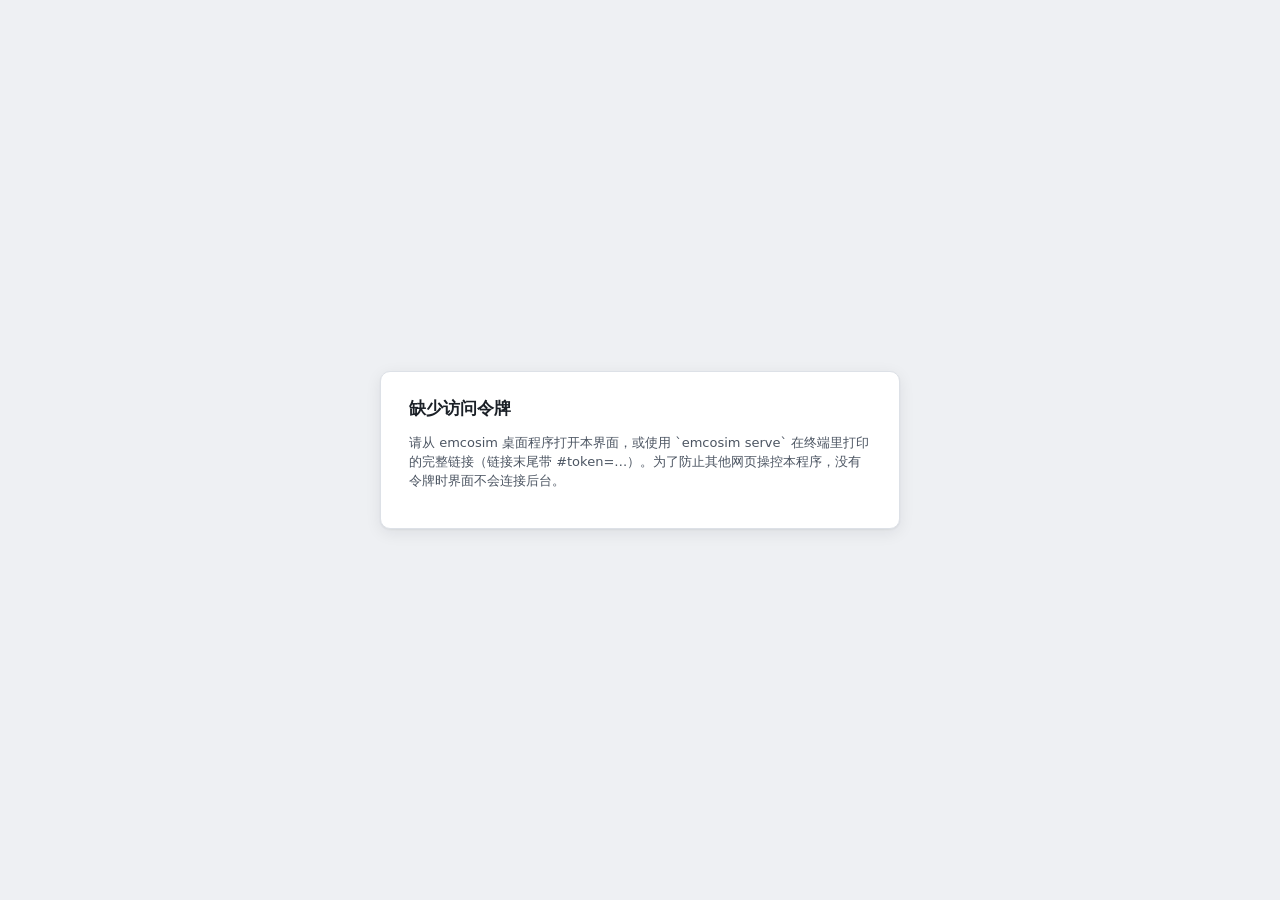
==== emcosim/app/static/index.html @ 45d33191 "emcosim 0.2: Windows desktop app, in-app chat, measurement fitting, print strength check, Bambu Stud" ====
<!doctype html>
<html lang="zh-CN">
<head>
<meta charset="utf-8">
<meta name="viewport" content="width=device-width, initial-scale=1">
<meta name="color-scheme" content="light dark">
<title>emcosim</title>
<link rel="stylesheet" href="./styles.css">
<script>
  // apply the saved theme before first paint
  try { const t = localStorage.getItem('emcosim.theme'); if (t === 'light' || t === 'dark') document.documentElement.dataset.theme = t; } catch (e) {}
</script>
<script type="importmap">{ "imports": { "three": "./vendor/three.module.min.js" } }</script>
</head>
<body>
<div id="app" class="app">
  <nav class="rail" id="rail" aria-label="主导航"></nav>
  <main class="main" id="main"></main>
  <div class="chat-wrap" id="chatWrap">
    <div class="splitter" id="chatSplitter" role="separator" aria-orientation="vertical" aria-label="调整对话面板宽度" tabindex="0"></div>
    <aside class="chat" id="chat" aria-label="AI 助手"></aside>
  </div>
  <footer class="statusbar" id="statusbar"></footer>
</div>
<div id="toasts" class="toasts" aria-live="polite"></div>
<div id="fatal" class="fatal" hidden></div>
<script type="module" src="./js/main.js"></script>
</body>
</html>
---- emcosim/app/static/styles.css ----
/* emcosim desktop UI — dense engineering-tool styling, light + dark */
:root {
  color-scheme: light;
  --bg: #eef0f3;
  --panel: #ffffff;
  --panel-2: #f7f8fa;
  --sunken: #f0f2f5;
  --hover: #eceff3;
  --line: #dde1e7;
  --line-strong: #c5cbd3;
  --text: #1b2027;
  --text-2: #4c5562;
  --text-3: #7c8591;
  --accent: #2a6fd6;
  --accent-hover: #215fbd;
  --accent-weak: #e5eefb;
  --accent-ink: #ffffff;
  --ok: #1a7f37;
  --ok-weak: #e2f3e7;
  --warn: #9a5b00;
  --warn-weak: #fcf0d9;
  --bad: #c42b2b;
  --bad-weak: #fbe6e6;
  --changed: #fff4cc;
  --changed-line: #e2b93b;
  --s1: #2a78d6; --s2: #eb6834; --s3: #1baf7a; --s4: #eda100;
  --s5: #e87ba4; --s6: #008300; --s7: #6250d6; --s8: #e34948;
  --chart-grid: #e9ecf0;
  --chart-axis: #c5cbd3;
  --view-bg: #e6eaef;
  --shadow: 0 1px 2px rgba(20, 28, 40, .06), 0 4px 16px rgba(20, 28, 40, .08);
  --shadow-pop: 0 8px 28px rgba(20, 28, 40, .18);
  --radius: 6px;
  --font: "Segoe UI Variable Text", "Segoe UI", "Microsoft YaHei UI", "Microsoft YaHei", "PingFang SC", "Hiragino Sans GB", "Noto Sans CJK SC", system-ui, -apple-system, sans-serif;
  --mono: "Cascadia Mono", "Cascadia Code", Consolas, "JetBrains Mono", "SF Mono", ui-monospace, Menlo, "Microsoft YaHei UI", monospace;
  --chat-w: 380px;
}
@media (prefers-color-scheme: dark) {
  :root:not([data-theme="light"]) {
    color-scheme: dark;
    --bg: #131619; --panel: #1b1f24; --panel-2: #20252b; --sunken: #16191d; --hover: #262c33;
    --line: #2c333b; --line-strong: #3a434d;
    --text: #e3e7ec; --text-2: #a9b2bd; --text-3: #7a848f;
    --accent: #4b8cf0; --accent-hover: #69a0f4; --accent-weak: #1b2a40; --accent-ink: #0d1420;
    --ok: #4cc472; --ok-weak: #15301f; --warn: #e3a440; --warn-weak: #33280f; --bad: #f07070; --bad-weak: #3a1b1d;
    --changed: #3a3214; --changed-line: #b8902a;
    --s1: #3987e5; --s2: #d95926; --s3: #199e70; --s4: #c98500;
    --s5: #d55181; --s6: #2f9a2f; --s7: #9085e9; --s8: #e66767;
    --chart-grid: #252b32; --chart-axis: #3a434d; --view-bg: #181c21;
    --shadow: 0 1px 2px rgba(0,0,0,.3), 0 4px 16px rgba(0,0,0,.3);
    --shadow-pop: 0 8px 28px rgba(0,0,0,.5);
  }
}
:root[data-theme="dark"] {
  color-scheme: dark;
  --bg: #131619; --panel: #1b1f24; --panel-2: #20252b; --sunken: #16191d; --hover: #262c33;
  --line: #2c333b; --line-strong: #3a434d;
  --text: #e3e7ec; --text-2: #a9b2bd; --text-3: #7a848f;
  --accent: #4b8cf0; --accent-hover: #69a0f4; --accent-weak: #1b2a40; --accent-ink: #0d1420;
  --ok: #4cc472; --ok-weak: #15301f; --warn: #e3a440; --warn-weak: #33280f; --bad: #f07070; --bad-weak: #3a1b1d;
  --changed: #3a3214; --changed-line: #b8902a;
  --s1: #3987e5; --s2: #d95926; --s3: #199e70; --s4: #c98500;
  --s5: #d55181; --s6: #2f9a2f; --s7: #9085e9; --s8: #e66767;
  --chart-grid: #252b32; --chart-axis: #3a434d; --view-bg: #181c21;
  --shadow: 0 1px 2px rgba(0,0,0,.3), 0 4px 16px rgba(0,0,0,.3);
  --shadow-pop: 0 8px 28px rgba(0,0,0,.5);
}

* { box-sizing: border-box; }
html, body { height: 100%; margin: 0; }
body {
  background: var(--bg); color: var(--text); font: 13px/1.45 var(--font);
  overflow: hidden; -webkit-font-smoothing: antialiased; font-variant-numeric: tabular-nums;
}
button, input, select, textarea { font: inherit; color: inherit; }
a { color: var(--accent); }
:focus-visible { outline: 2px solid var(--accent); outline-offset: 1px; border-radius: 3px; }
::selection { background: color-mix(in srgb, var(--accent) 30%, transparent); }
.mono, code, kbd, pre { font-family: var(--mono); font-size: 12px; }
.muted { color: var(--text-2); }
.dim { color: var(--text-3); }
.ok-t { color: var(--ok); } .bad-t { color: var(--bad); } .warn-t { color: var(--warn); }
[hidden] { display: none !important; }
svg.i { width: 16px; height: 16px; flex: none; fill: none; stroke: currentColor; stroke-width: 1.6; stroke-linecap: round; stroke-linejoin: round; vertical-align: -3px; }
svg.i.sm { width: 14px; height: 14px; }
::-webkit-scrollbar { width: 10px; height: 10px; }
::-webkit-scrollbar-thumb { background: var(--line-strong); border-radius: 6px; border: 2px solid transparent; background-clip: padding-box; }
::-webkit-scrollbar-track { background: transparent; }

/* ------------------------------------------------------------------ layout */
.app {
  display: grid; height: 100vh;
  grid-template-columns: 52px minmax(0, 1fr) auto;
  grid-template-rows: minmax(0, 1fr) 24px;
}
.rail {
  grid-row: 1; background: var(--panel); border-right: 1px solid var(--line);
  display: flex; flex-direction: column; align-items: center; padding: 8px 0; gap: 2px;
}
.rail .logo { width: 30px; height: 30px; margin: 2px 0 10px; color: var(--accent); display: grid; place-items: center; }
.rail .logo svg.i { width: 24px; height: 24px; stroke-width: 2; }
.rail button.open { color: var(--accent); }
.rail button {
  width: 40px; height: 40px; border: 0; background: none; border-radius: 8px; color: var(--text-2);
  display: grid; place-items: center; cursor: pointer; position: relative;
}
.rail button svg.i { width: 20px; height: 20px; stroke-width: 1.5; }
.rail button:hover { background: var(--hover); color: var(--text); }
.rail button.active { background: var(--accent-weak); color: var(--accent); }
.rail button.active::before { content: ""; position: absolute; left: -6px; top: 10px; bottom: 10px; width: 3px; border-radius: 2px; background: var(--accent); }
.rail .spacer { flex: 1; }
.rail button .dot { position: absolute; top: 7px; right: 7px; width: 7px; height: 7px; border-radius: 50%; background: var(--accent); border: 1.5px solid var(--panel); }
.rail button .tip { display: none; }
.rail-tip {
  position: fixed; z-index: 50; background: var(--text); color: var(--panel); padding: 3px 8px; border-radius: 4px;
  font-size: 12px; pointer-events: none; white-space: nowrap;
}
.main { grid-row: 1; min-width: 0; min-height: 0; position: relative; container-type: inline-size; container-name: main; }
.chat-wrap { grid-row: 1; display: flex; min-height: 0; }
.chat-wrap.collapsed { display: none; }
.splitter { width: 5px; cursor: col-resize; background: var(--line); position: relative; flex: none; border-left: 2px solid var(--bg); border-right: 2px solid var(--bg); }
.splitter:hover, .splitter.drag { background: var(--accent); }
.chat { width: var(--chat-w); min-width: 280px; max-width: 70vw; background: var(--panel); display: flex; flex-direction: column; min-height: 0; }
.statusbar {
  grid-column: 1 / -1; grid-row: 2; display: flex; align-items: center; gap: 16px; padding: 0 10px;
  background: var(--panel); border-top: 1px solid var(--line); color: var(--text-2); font-size: 12px; overflow: hidden; white-space: nowrap;
}
.statusbar .seg { display: inline-flex; align-items: center; gap: 6px; min-width: 0; }
.statusbar .seg.grow { flex: 1; overflow: hidden; }
.statusbar .seg .path { overflow: hidden; text-overflow: ellipsis; }
.statusbar button { border: 0; background: none; padding: 0 4px; height: 22px; cursor: pointer; color: inherit; display: inline-flex; align-items: center; gap: 5px; border-radius: 4px; }
.statusbar button:hover { background: var(--hover); color: var(--text); }
.led { width: 8px; height: 8px; border-radius: 50%; background: var(--text-3); flex: none; display: inline-block; }
.led.ok { background: var(--ok); } .led.warn { background: var(--warn); } .led.bad { background: var(--bad); } .led.busy { background: var(--accent); animation: pulse 1.2s infinite; }
@keyframes pulse { 50% { opacity: .35; } }
.mini-progress { width: 80px; height: 4px; background: var(--line); border-radius: 2px; overflow: hidden; }
.mini-progress > i { display: block; height: 100%; background: var(--accent); }

@media (max-width: 900px) {
  .chat-wrap { position: fixed; right: 0; top: 0; bottom: 24px; z-index: 40; box-shadow: var(--shadow-pop); }
  .chat { width: min(380px, 92vw); }
  .splitter { display: none; }
}

/* ------------------------------------------------------------------ screens */
.screen { display: flex; flex-direction: column; height: 100%; min-height: 0; }
.screen-head {
  height: 46px; flex: none; display: flex; align-items: center; gap: 10px; padding: 0 16px;
  background: var(--panel); border-bottom: 1px solid var(--line);
}
.screen-head h1 { font-size: 15px; font-weight: 600; margin: 0; white-space: nowrap; }
.screen-head .sub { color: var(--text-3); font-size: 12px; overflow: hidden; text-overflow: ellipsis; white-space: nowrap; min-width: 0; }
.screen-head .grow { flex: 1; }
.screen-body { flex: 1; min-height: 0; overflow: auto; }
.pad { padding: 16px; }
.empty { color: var(--text-3); padding: 28px 16px; text-align: center; }
.empty.left { text-align: left; }
.hint { color: var(--text-3); font-size: 12px; }

/* ------------------------------------------------------------------ controls */
.btn {
  height: 28px; padding: 0 11px; border: 1px solid var(--line-strong); background: var(--panel); border-radius: var(--radius);
  display: inline-flex; align-items: center; justify-content: center; gap: 6px; cursor: pointer; white-space: nowrap; color: var(--text);
}
.btn:hover { background: var(--hover); }
a.btn { text-decoration: none; }
.btn:disabled { opacity: .5; cursor: default; }
.btn.primary { background: var(--accent); border-color: var(--accent); color: var(--accent-ink); font-weight: 500; }
.btn.primary:hover:not(:disabled) { background: var(--accent-hover); border-color: var(--accent-hover); }
.btn.danger { color: var(--bad); }
.btn.danger:hover { background: var(--bad-weak); border-color: var(--bad); }
.btn.ghost { border-color: transparent; background: none; color: var(--text-2); }
.btn.ghost:hover { background: var(--hover); color: var(--text); }
.btn.icon { width: 28px; padding: 0; }
.btn.sm { height: 24px; padding: 0 8px; font-size: 12px; }
.btn.icon.sm { width: 24px; padding: 0; }
.btn.on { background: var(--accent-weak); border-color: var(--accent); color: var(--accent); }
.input, select.input, textarea.input {
  height: 28px; border: 1px solid var(--line-strong); background: var(--panel); border-radius: var(--radius); padding: 0 8px; min-width: 0;
}
textarea.input { height: auto; padding: 6px 8px; resize: vertical; }
.input:focus { outline: none; border-color: var(--accent); box-shadow: 0 0 0 2px color-mix(in srgb, var(--accent) 25%, transparent); }
.input.mono { font-family: var(--mono); font-size: 12px; }
.input.sm { height: 24px; font-size: 12px; }
select.input { padding-right: 4px; }
.search { position: relative; display: inline-flex; align-items: center; }
.search svg { position: absolute; left: 8px; color: var(--text-3); pointer-events: none; }
.search .input { padding-left: 28px; }
label.field { display: flex; flex-direction: column; gap: 4px; font-size: 12px; color: var(--text-2); }
label.check { display: inline-flex; align-items: center; gap: 6px; cursor: pointer; }
.row { display: flex; align-items: center; gap: 8px; }
.row.wrap { flex-wrap: wrap; }
.col { display: flex; flex-direction: column; gap: 8px; }
.grow { flex: 1; min-width: 0; }
.seg-ctl { display: inline-flex; border: 1px solid var(--line-strong); border-radius: var(--radius); overflow: hidden; }
.seg-ctl button { border: 0; background: var(--panel); padding: 0 10px; height: 26px; cursor: pointer; color: var(--text-2); border-right: 1px solid var(--line); }
.seg-ctl button:last-child { border-right: 0; }
.seg-ctl button.on { background: var(--accent-weak); color: var(--accent); font-weight: 500; }

.chip {
  display: inline-flex; align-items: center; gap: 4px; height: 20px; padding: 0 7px; border-radius: 10px; font-size: 11.5px; white-space: nowrap;
  background: var(--sunken); color: var(--text-2); border: 1px solid var(--line); max-width: 100%; overflow: hidden; text-overflow: ellipsis;
}
.chip.ok { background: var(--ok-weak); color: var(--ok); border-color: transparent; }
.chip.bad { background: var(--bad-weak); color: var(--bad); border-color: transparent; }
.chip.warn { background: var(--warn-weak); color: var(--warn); border-color: transparent; }
.chip.accent { background: var(--accent-weak); color: var(--accent); border-color: transparent; }
.chip.mono { font-family: var(--mono); font-size: 11px; border-radius: 4px; }
.chip svg.i { width: 12px; height: 12px; stroke-width: 2.2; }

.card { background: var(--panel); border: 1px solid var(--line); border-radius: 8px; min-width: 0; display: flex; flex-direction: column; }
.card > header { display: flex; align-items: center; gap: 8px; padding: 9px 12px; border-bottom: 1px solid var(--line); min-height: 40px; }
.card > header h2 { font-size: 13px; font-weight: 600; margin: 0; display: flex; align-items: center; gap: 7px; }
.card > header h2 svg { color: var(--text-3); }
.card > header .meta { color: var(--text-3); font-size: 12px; margin-left: auto; white-space: nowrap; }
.card > .body { padding: 10px 12px; min-width: 0; }
.card > .body.flush { padding: 0; }
.section-title { font-size: 11.5px; font-weight: 600; color: var(--text-3); letter-spacing: .02em; margin: 12px 0 6px; text-transform: uppercase; }
.section-title:first-child { margin-top: 0; }

.kv { display: grid; grid-template-columns: max-content 1fr; gap: 3px 14px; font-size: 12.5px; }
.kv > .k { color: var(--text-2); }
.kv > .v { font-family: var(--mono); font-size: 12px; overflow-wrap: anywhere; }

table.tbl { width: 100%; border-collapse: collapse; font-size: 12.5px; }
table.tbl th { text-align: left; font-weight: 500; color: var(--text-3); font-size: 11.5px; padding: 5px 8px; border-bottom: 1px solid var(--line); background: var(--panel-2); position: sticky; top: 0; z-index: 1; white-space: nowrap; }
table.tbl td { padding: 4px 8px; border-bottom: 1px solid var(--line); vertical-align: middle; }
table.tbl tr:last-child td { border-bottom: 0; }
table.tbl td.num, table.tbl th.num { text-align: right; font-family: var(--mono); font-size: 12px; }
table.tbl td.mono { font-family: var(--mono); font-size: 12px; }
table.tbl tbody tr.click { cursor: pointer; }
table.tbl tbody tr.click:hover td { background: var(--hover); }
table.tbl tbody tr.sel td { background: var(--accent-weak); }

.note { display: flex; gap: 6px; align-items: flex-start; font-size: 12px; color: var(--warn); background: var(--warn-weak); border-radius: 5px; padding: 4px 8px; }
.note svg { margin-top: 2px; }
.note.info { color: var(--text-2); background: var(--sunken); }
.banner { display: flex; align-items: center; gap: 10px; padding: 8px 12px; border-radius: 6px; background: var(--warn-weak); color: var(--warn); font-size: 12.5px; }
.banner.bad { background: var(--bad-weak); color: var(--bad); }
.banner.info { background: var(--accent-weak); color: var(--accent); }
.banner .grow { color: var(--text); }

.progress { height: 6px; background: var(--sunken); border-radius: 3px; overflow: hidden; border: 1px solid var(--line); }
.progress > i { display: block; height: 100%; background: var(--accent); transition: width .2s; }
.progress.done > i { background: var(--ok); } .progress.failed > i { background: var(--bad); }

.tabs { display: flex; gap: 2px; border-bottom: 1px solid var(--line); padding: 0 8px; flex: none; background: var(--panel); }
.tabs button { border: 0; background: none; padding: 8px 10px 7px; cursor: pointer; color: var(--text-2); border-bottom: 2px solid transparent; margin-bottom: -1px; display: inline-flex; gap: 6px; align-items: center; }
.tabs button:hover { color: var(--text); }
.tabs button.on { color: var(--text); border-bottom-color: var(--accent); font-weight: 500; }
.tabs .count { font-size: 11px; color: var(--text-3); }

/* list panes */
.pane { background: var(--panel); border-right: 1px solid var(--line); display: flex; flex-direction: column; min-height: 0; min-width: 0; }
.pane-head { display: flex; align-items: center; gap: 6px; padding: 8px 10px; border-bottom: 1px solid var(--line); flex: none; }
.pane-head .title { font-weight: 600; font-size: 12.5px; }
.pane-body { flex: 1; min-height: 0; overflow: auto; }
.list-item { display: block; width: 100%; text-align: left; border: 0; background: none; padding: 7px 10px; border-bottom: 1px solid var(--line); cursor: pointer; color: var(--text); }
.list-item:hover { background: var(--hover); }
.list-item.sel { background: var(--accent-weak); box-shadow: inset 3px 0 0 var(--accent); }
.list-item .l1 { display: flex; align-items: center; gap: 6px; min-width: 0; }
.list-item .l1 .name { font-weight: 500; overflow: hidden; text-overflow: ellipsis; white-space: nowrap; flex: 1; }
.list-item .l2 { color: var(--text-3); font-size: 11.5px; margin-top: 2px; overflow: hidden; text-overflow: ellipsis; white-space: nowrap; }

/* dialogs & toasts */
dialog.modal { border: 1px solid var(--line); border-radius: 10px; padding: 0; background: var(--panel); color: var(--text); box-shadow: var(--shadow-pop); width: min(520px, 92vw); }
dialog.modal::backdrop { background: rgba(10, 14, 20, .35); }
dialog.modal header { padding: 12px 16px; border-bottom: 1px solid var(--line); font-weight: 600; }
dialog.modal .body { padding: 14px 16px; display: flex; flex-direction: column; gap: 10px; }
dialog.modal footer { padding: 10px 16px; border-top: 1px solid var(--line); display: flex; justify-content: flex-end; gap: 8px; background: var(--panel-2); border-radius: 0 0 10px 10px; }
.toasts { position: fixed; bottom: 34px; left: 50%; transform: translateX(-50%); display: flex; flex-direction: column; gap: 8px; z-index: 100; align-items: center; pointer-events: none; }
.toast { pointer-events: auto; background: var(--text); color: var(--panel); padding: 8px 10px 8px 14px; border-radius: 8px; box-shadow: var(--shadow-pop); display: flex; align-items: center; gap: 12px; max-width: 560px; font-size: 12.5px; animation: toastin .15s ease-out; }
.toast.bad { background: var(--bad); color: #fff; }
.toast button { border: 0; background: color-mix(in srgb, var(--panel) 18%, transparent); color: inherit; border-radius: 5px; padding: 3px 10px; cursor: pointer; font-weight: 500; }
.toast button:hover { background: color-mix(in srgb, var(--panel) 30%, transparent); }
.toast button.x { background: none; padding: 3px; }
@keyframes toastin { from { transform: translateY(6px); opacity: 0; } }
.fatal { position: fixed; inset: 0; background: var(--bg); display: grid; place-items: center; z-index: 200; }
.fatal .box { max-width: 520px; background: var(--panel); border: 1px solid var(--line); border-radius: 10px; padding: 24px 28px; box-shadow: var(--shadow); }
.fatal h1 { font-size: 17px; margin: 0 0 8px; }
.popover { position: fixed; z-index: 60; background: var(--panel); border: 1px solid var(--line); border-radius: 8px; box-shadow: var(--shadow-pop); display: flex; flex-direction: column; min-height: 0; }

/* ------------------------------------------------------------------ start */
.start-grid { display: grid; grid-template-columns: minmax(0, 1.3fr) minmax(0, 1fr); gap: 16px; padding: 20px; max-width: 1200px; }
@container main (max-width: 820px) { .start-grid { grid-template-columns: 1fr; } }
.hero { grid-column: 1 / -1; display: flex; align-items: center; gap: 16px; padding: 4px 2px 6px; }
.hero svg.i { width: 36px; height: 36px; stroke-width: 1.8; }
.hero h1 { font-size: 20px; margin: 0; font-weight: 600; }
.hero p { margin: 2px 0 0; color: var(--text-2); }
.proj { display: flex; align-items: center; gap: 10px; padding: 9px 12px; border-bottom: 1px solid var(--line); cursor: pointer; background: none; border-left: 0; border-right: 0; border-top: 0; width: 100%; text-align: left; color: var(--text); }
.proj:last-child { border-bottom: 0; }
.proj:hover { background: var(--hover); }
.proj .ico { width: 30px; height: 30px; border-radius: 6px; background: var(--sunken); display: grid; place-items: center; color: var(--text-2); flex: none; }
.proj .t { font-weight: 500; }
.proj .p { font-family: var(--mono); font-size: 11.5px; color: var(--text-3); overflow: hidden; text-overflow: ellipsis; white-space: nowrap; }
.proj.current .ico { background: var(--accent-weak); color: var(--accent); }
.env-row { display: flex; gap: 10px; align-items: flex-start; padding: 8px 0; border-bottom: 1px solid var(--line); }
.env-row:last-child { border-bottom: 0; }
.env-row .led { margin-top: 5px; }

/* ------------------------------------------------------------------ overview */
.ov-grid { display: grid; grid-template-columns: repeat(12, minmax(0, 1fr)); gap: 12px; padding: 14px; align-items: start; }
.ov-grid > .span4 { grid-column: span 4; } .ov-grid > .span5 { grid-column: span 5; } .ov-grid > .span6 { grid-column: span 6; }
.ov-grid > .span7 { grid-column: span 7; } .ov-grid > .span8 { grid-column: span 8; } .ov-grid > .span12 { grid-column: span 12; }
@container main (max-width: 1100px) { .ov-grid > [class*=span] { grid-column: span 6; } .ov-grid > .span12, .ov-grid > .span8, .ov-grid > .span7 { grid-column: span 12; } }
@container main (max-width: 720px) { .ov-grid > [class*=span] { grid-column: span 12; } }
.stat-row { display: flex; gap: 18px; margin-bottom: 8px; flex-wrap: wrap; }
.stat .n { font-size: 20px; font-weight: 600; line-height: 1.1; }
.stat .l { font-size: 11.5px; color: var(--text-3); }
.board-svg { width: 100%; height: auto; max-height: 300px; display: block; background: var(--sunken); border-radius: 6px; }
.board-svg .outline { fill: color-mix(in srgb, var(--s3) 14%, var(--panel)); stroke: color-mix(in srgb, var(--s3) 70%, var(--text)); stroke-width: .35; }
.board-svg .comp rect { fill: var(--panel); stroke: var(--text-2); stroke-width: .25; }
.board-svg .comp:hover rect, .board-svg .comp.hl rect { fill: var(--accent-weak); stroke: var(--accent); }
.board-svg .comp text { font: 2.4px var(--mono); fill: var(--text); text-anchor: middle; dominant-baseline: central; pointer-events: none; }
.netlist { display: flex; flex-wrap: wrap; gap: 4px; }
.netlist .chip { cursor: default; }
.netlist .chip:hover { border-color: var(--accent); color: var(--accent); }
.power-svg { width: 100%; display: block; }
.power-svg .box rect { fill: var(--panel); stroke: var(--line-strong); stroke-width: 1; }
.power-svg .box.source rect { fill: color-mix(in srgb, var(--s2) 10%, var(--panel)); stroke: color-mix(in srgb, var(--s2) 60%, var(--line-strong)); }
.power-svg .box.node rect { fill: color-mix(in srgb, var(--s1) 9%, var(--panel)); stroke: color-mix(in srgb, var(--s1) 55%, var(--line-strong)); }
.power-svg .box.reg rect { fill: color-mix(in srgb, var(--s7) 10%, var(--panel)); stroke: color-mix(in srgb, var(--s7) 55%, var(--line-strong)); }
.power-svg .box.load rect { fill: var(--sunken); stroke-dasharray: 3 2; }
.power-svg .box.branch rect { fill: var(--panel-2); }
.power-svg text { font: 11px var(--font); fill: var(--text); }
.power-svg text.t { font-weight: 600; }
.power-svg text.v { font: 10.5px var(--mono); fill: var(--text-2); }
.power-svg text.k { font-size: 9.5px; fill: var(--text-3); }
.power-svg path.wire { fill: none; stroke: var(--text-3); stroke-width: 1.3; }
.power-svg .box.has-note rect { stroke-width: 1.4; }
.power-svg .note-dot { fill: var(--warn); }
.bind { display: flex; align-items: center; gap: 8px; padding: 5px 0; border-bottom: 1px dashed var(--line); font-size: 12.5px; }
.bind:last-child { border-bottom: 0; }
.bind .arrow { color: var(--text-3); }
.notes-list .n { display: grid; grid-template-columns: minmax(180px, max-content) 1fr; gap: 10px; padding: 6px 0; border-bottom: 1px solid var(--line); font-size: 12.5px; }
.notes-list .n:last-child { border-bottom: 0; }
.notes-list .n .p { font-family: var(--mono); font-size: 11.5px; color: var(--text-2); overflow-wrap: anywhere; }
.notes-list .n.assumed .p::before { content: "假设"; font-family: var(--font); font-size: 10.5px; color: var(--warn); background: var(--warn-weak); border-radius: 3px; padding: 0 4px; margin-right: 6px; }

/* ------------------------------------------------------------------ params */
.params-wrap { display: grid; grid-template-columns: 200px minmax(0, 1fr); height: 100%; min-height: 0; }
@container main (max-width: 760px) { .params-wrap { grid-template-columns: 1fr; } .params-wrap .pane { display: none; } }
.ptree .grp { display: flex; align-items: center; gap: 6px; width: 100%; border: 0; background: none; padding: 5px 10px; cursor: pointer; text-align: left; color: var(--text-2); font-size: 12.5px; }
.ptree .grp:hover { background: var(--hover); color: var(--text); }
.ptree .grp.sel { color: var(--accent); background: var(--accent-weak); }
.ptree .grp .c { margin-left: auto; font-size: 11px; color: var(--text-3); }
.ptree .grp.l2 { padding-left: 22px; }
table.ptable { width: 100%; border-collapse: collapse; table-layout: fixed; }
table.ptable col.c-path { width: 40%; } table.ptable col.c-val { width: 210px; } table.ptable col.c-unit { width: 44px; } table.ptable col.c-info { width: auto; }
table.ptable td { padding: 3px 10px; border-bottom: 1px solid var(--line); vertical-align: middle; height: 32px; }
table.ptable tr.gh td { background: var(--panel-2); font-weight: 600; font-size: 12px; color: var(--text-2); height: 30px; position: sticky; top: 0; z-index: 1; }
table.ptable td.path { font-family: var(--mono); font-size: 12px; white-space: nowrap; overflow: hidden; text-overflow: ellipsis; }
table.ptable td.path .pre { color: var(--text-3); }
table.ptable td.path .copy { opacity: 0; margin-left: 4px; }
table.ptable tr:hover td.path .copy, table.ptable td.path .copy:focus-visible { opacity: 1; }
table.ptable td.val .input { width: 100%; font-family: var(--mono); font-size: 12px; height: 26px; }
table.ptable td.val .input.inherited { color: var(--text-3); font-style: italic; }
table.ptable td.unit { color: var(--text-3); font-size: 11.5px; white-space: nowrap; }
table.ptable td.info { color: var(--text-2); font-size: 12px; }
table.ptable td.info .orig { font-family: var(--mono); font-size: 11.5px; color: var(--text-3); }
table.ptable tr.changed td { background: var(--changed); }
table.ptable tr.changed td.path { box-shadow: inset 3px 0 0 var(--changed-line); }
table.ptable tr.saving td.val .input { border-color: var(--accent); }
table.ptable tr.err td.val .input { border-color: var(--bad); }
table.ptable .note-inline { color: var(--warn); }
table.ptable .assume { display: inline-block; font-size: 10.5px; color: var(--warn); background: var(--warn-weak); border-radius: 3px; padding: 0 4px; margin-right: 4px; }
@container main (max-width: 980px) { table.ptable col.c-path { width: 55%; } table.ptable col.c-val { width: 170px; } }

/* ------------------------------------------------------------------ scenarios */
.sc-wrap { display: grid; grid-template-columns: 210px minmax(0, 1fr) 360px; height: 100%; min-height: 0; }
@container main (max-width: 1080px) { .sc-wrap { grid-template-columns: 190px minmax(0, 1fr); grid-template-rows: minmax(0, 1fr) minmax(0, 1fr); } .sc-wrap > .sc-side { grid-column: 1 / -1; border-left: 0; border-top: 1px solid var(--line); display: grid; grid-template-columns: repeat(auto-fit, minmax(300px, 1fr)); align-items: start; } .sc-wrap > .pane { grid-row: 1; } }
@container main (max-width: 640px) { .sc-wrap { grid-template-columns: 1fr; grid-template-rows: auto minmax(300px, 1fr) auto; } .sc-wrap > .pane { max-height: 180px; } }
.editor-wrap { display: flex; flex-direction: column; min-height: 0; min-width: 0; background: var(--panel); }
.editor-bar { display: flex; align-items: center; gap: 8px; padding: 6px 10px; border-bottom: 1px solid var(--line); flex: none; }
.code-editor { flex: 1; min-height: 0; display: flex; overflow: hidden; position: relative; background: var(--panel); }
.code-editor .gutter { flex: none; padding: 8px 8px 8px 10px; text-align: right; color: var(--text-3); background: var(--panel-2); border-right: 1px solid var(--line); font: 12px/18px var(--mono); overflow: hidden; user-select: none; min-width: 42px; white-space: pre; }
.code-editor .gutter .err { color: var(--bad); font-weight: 600; }
.code-editor textarea { flex: 1; border: 0; outline: none; resize: none; padding: 8px 10px; font: 12px/18px var(--mono); background: transparent; color: var(--text); tab-size: 2; white-space: pre; overflow: auto; min-width: 0; }
.code-editor textarea:focus-visible { outline: none; box-shadow: inset 0 0 0 2px color-mix(in srgb, var(--accent) 40%, transparent); }
.sc-side { border-left: 1px solid var(--line); background: var(--bg); overflow: auto; min-height: 0; display: flex; flex-direction: column; gap: 10px; padding: 10px; }
.ov-row { display: grid; grid-template-columns: minmax(0, 1fr) 90px 24px; gap: 4px; margin-bottom: 4px; }
.job { padding: 8px 10px; border-bottom: 1px solid var(--line); }
.job:last-child { border-bottom: 0; }
.job .l1 { display: flex; align-items: center; gap: 6px; margin-bottom: 5px; }
.job .l1 .name { font-weight: 500; flex: 1; overflow: hidden; text-overflow: ellipsis; white-space: nowrap; }
.job .l3 { font-size: 11.5px; color: var(--text-3); margin-top: 4px; display: flex; gap: 8px; align-items: center; }
.job .err { color: var(--bad); font-size: 11.5px; font-family: var(--mono); white-space: pre-wrap; margin-top: 4px; max-height: 80px; overflow: auto; }
.live-charts { display: grid; grid-template-columns: 1fr; gap: 6px; }
.live-charts .lc { background: var(--panel); border: 1px solid var(--line); border-radius: 6px; padding: 4px 6px 2px; }
.live-charts .lc header { font-size: 11px; color: var(--text-2); display: flex; justify-content: space-between; gap: 6px; }
.live-charts canvas { width: 100%; height: 74px; display: block; }

/* ------------------------------------------------------------------ results */
.res-wrap { display: grid; grid-template-columns: 270px minmax(0, 1fr); height: 100%; min-height: 0; }
@container main (max-width: 900px) { .res-wrap { grid-template-columns: 210px minmax(0, 1fr); } }
@container main (max-width: 600px) { .res-wrap { grid-template-columns: 1fr; grid-template-rows: 200px minmax(0, 1fr); } }
.run-item { display: grid; grid-template-columns: 18px minmax(0, 1fr) auto; gap: 6px; align-items: start; padding: 7px 8px 7px 8px; border-bottom: 1px solid var(--line); cursor: pointer; }
.run-item:hover { background: var(--hover); }
.run-item.sel { background: var(--accent-weak); box-shadow: inset 3px 0 0 var(--accent); }
.run-item input { margin: 3px 0 0; }
.run-item .name { font-weight: 500; overflow: hidden; text-overflow: ellipsis; white-space: nowrap; }
.run-item .sub { font-size: 11.5px; color: var(--text-3); display: flex; gap: 6px; align-items: center; margin-top: 2px; flex-wrap: wrap; }
.run-item .ovs { font-family: var(--mono); font-size: 11px; color: var(--text-2); margin-top: 3px; overflow: hidden; text-overflow: ellipsis; white-space: nowrap; }
.run-item .del { opacity: 0; }
.run-item:hover .del, .run-item .del:focus-visible { opacity: 1; }
.run-item.new .name::after { content: "新"; font-size: 10px; color: var(--accent-ink); background: var(--accent); border-radius: 3px; padding: 0 4px; margin-left: 6px; font-weight: 500; }
.rd { display: flex; flex-direction: column; min-height: 0; height: 100%; }
.rd-head { padding: 10px 14px; background: var(--panel); border-bottom: 1px solid var(--line); display: flex; flex-direction: column; gap: 5px; flex: none; }
.rd-head .l1 { display: flex; align-items: center; gap: 8px; flex-wrap: wrap; }
.rd-head .l1 .id { font-family: var(--mono); font-size: 12px; color: var(--text-2); }
.rd-head h2 { margin: 0; font-size: 14px; }
.rd-body { flex: 1; min-height: 0; overflow: auto; }
.rd-top { display: grid; grid-template-columns: minmax(0, 1.25fr) minmax(300px, 1fr); height: 380px; border-bottom: 1px solid var(--line); }
@container main (max-width: 900px) { .rd-top { grid-template-columns: 1fr; height: auto; } .rd-top .view3d { height: 300px; } .rd-top .rd-side { height: 320px; } }
.view3d { position: relative; background: var(--view-bg); min-height: 0; overflow: hidden; }
.view3d canvas { display: block; width: 100%; height: 100%; }
.view3d .overlay { position: absolute; left: 10px; top: 8px; font-size: 11.5px; color: var(--text-2); pointer-events: none; font-family: var(--mono); }
.view3d .msg { position: absolute; inset: 0; display: grid; place-items: center; color: var(--text-3); padding: 20px; text-align: center; }
.rd-side { display: flex; flex-direction: column; min-height: 0; background: var(--panel); border-left: 1px solid var(--line); }
.rd-side .tabpane { flex: 1; min-height: 0; overflow: auto; }
.player { display: flex; align-items: center; gap: 8px; padding: 6px 12px; background: var(--panel); border-bottom: 1px solid var(--line); position: sticky; top: 0; z-index: 3; }
.player input[type=range] { flex: 1; accent-color: var(--accent); min-width: 80px; }
.player .time { font-family: var(--mono); font-size: 12px; min-width: 120px; text-align: right; color: var(--text-2); }
.player select { height: 26px; }
.checks .ck { display: grid; grid-template-columns: 18px minmax(0, 1fr); gap: 6px; padding: 7px 12px; border-bottom: 1px solid var(--line); font-size: 12.5px; }
.checks .ck svg { margin-top: 2px; }
.checks .ck .expr { font-family: var(--mono); font-size: 12px; overflow-wrap: anywhere; }
.checks .ck .nt { color: var(--text-3); font-size: 12px; }
.uart-tools { display: flex; gap: 6px; padding: 6px 8px; border-bottom: 1px solid var(--line); align-items: center; position: sticky; top: 0; background: var(--panel); z-index: 1; }
.uart { font: 11.5px/17px var(--mono); padding: 4px 0; }
.uart .ln { padding: 0 10px; white-space: pre-wrap; overflow-wrap: anywhere; cursor: pointer; }
.uart .ln:hover { background: var(--hover); }
.uart .ln .ts { color: var(--text-3); }
.uart .ln.evt { color: var(--accent); font-weight: 600; }
.uart .ln.boot { background: color-mix(in srgb, var(--ok) 10%, transparent); }
.uart .ln.bad { color: var(--bad); background: var(--bad-weak); }
.uart .ln.warn { color: var(--warn); }
.uart .ln.past .ts { color: var(--accent); }
.uart mark { background: var(--changed-line); color: inherit; border-radius: 2px; }
.sig-bar { display: flex; align-items: center; gap: 8px; padding: 8px 12px; flex-wrap: wrap; }
.charts { display: grid; grid-template-columns: repeat(auto-fill, minmax(320px, 1fr)); gap: 8px; padding: 0 12px 14px; }
.chart-card { background: var(--panel); border: 1px solid var(--line); border-radius: 6px; padding: 5px 8px 4px; min-width: 0; }
.chart-card header { display: flex; align-items: center; gap: 6px; font-size: 12px; min-height: 20px; }
.chart-card header .nm { font-family: var(--mono); font-size: 11.5px; overflow: hidden; text-overflow: ellipsis; white-space: nowrap; flex: 1; }
.chart-card header .val { font-family: var(--mono); font-size: 12px; color: var(--text); }
.chart-card header .x { opacity: 0; }
.chart-card:hover header .x, .chart-card header .x:focus-visible { opacity: 1; }
.chart-card canvas { width: 100%; height: 130px; display: block; cursor: crosshair; }
.legend { display: inline-flex; gap: 12px; font-size: 12px; align-items: center; flex-wrap: wrap; }
.legend .sw { display: inline-block; width: 14px; height: 3px; border-radius: 2px; margin-right: 5px; vertical-align: middle; }
.picker { width: 340px; max-height: 60vh; }
.picker .pk-head { padding: 8px; border-bottom: 1px solid var(--line); display: flex; gap: 6px; }
.picker .pk-body { overflow: auto; padding: 4px 0 8px; }
.picker .pk-grp { font-size: 11px; color: var(--text-3); padding: 8px 12px 2px; font-weight: 600; }
.picker label { display: flex; align-items: center; gap: 8px; padding: 3px 12px; font-family: var(--mono); font-size: 12px; cursor: pointer; }
.picker label:hover { background: var(--hover); }
.diff-pos { color: var(--bad); } .diff-neg { color: var(--ok); }
.cmp-head { display: grid; grid-template-columns: 1fr 1fr; gap: 10px; padding: 10px 12px; }
.cmp-head .card .body { font-size: 12.5px; }

/* ------------------------------------------------------------------ sweep */
.sw-wrap { display: grid; grid-template-columns: 340px minmax(0, 1fr); height: 100%; min-height: 0; }
@container main (max-width: 820px) { .sw-wrap { grid-template-columns: 1fr; height: auto; } }
.sw-form { background: var(--panel); border-right: 1px solid var(--line); overflow: auto; padding: 14px; display: flex; flex-direction: column; gap: 12px; }
.sw-param { border: 1px solid var(--line); border-radius: 6px; padding: 8px; display: flex; flex-direction: column; gap: 6px; background: var(--panel-2); }
.metric-pick { display: flex; flex-direction: column; gap: 2px; max-height: 190px; overflow: auto; border: 1px solid var(--line); border-radius: 6px; padding: 4px 6px; background: var(--panel); }
.metric-pick label { font-family: var(--mono); font-size: 11.5px; display: flex; gap: 6px; align-items: center; padding: 1px 0; }
.sw-main { overflow: auto; padding: 12px; display: flex; flex-direction: column; gap: 12px; min-width: 0; }
.xy canvas { width: 100%; height: 260px; display: block; }

/* ------------------------------------------------------------------ settings */
.set-wrap { max-width: 860px; padding: 18px 20px 40px; display: flex; flex-direction: column; gap: 14px; }
.backend-pick { display: grid; grid-template-columns: 1fr 1fr; gap: 10px; }
@container main (max-width: 640px) { .backend-pick { grid-template-columns: 1fr; } }
.backend-pick label { border: 1px solid var(--line-strong); border-radius: 8px; padding: 10px 12px; display: flex; gap: 10px; cursor: pointer; background: var(--panel); }
.backend-pick label:hover { border-color: var(--accent); }
.backend-pick label.on { border-color: var(--accent); background: var(--accent-weak); }
.backend-pick input { margin-top: 3px; accent-color: var(--accent); }
.backend-pick .t { font-weight: 600; }
.backend-pick .d { font-size: 12px; color: var(--text-2); }
pre.log { background: var(--sunken); border: 1px solid var(--line); border-radius: 6px; padding: 8px; max-height: 160px; overflow: auto; margin: 0; white-space: pre-wrap; overflow-wrap: anywhere; }

/* ------------------------------------------------------------------ chat */
.chat-head { display: flex; align-items: center; gap: 6px; padding: 7px 8px 7px 12px; border-bottom: 1px solid var(--line); flex: none; height: 46px; }
.chat-head .title { font-weight: 600; display: flex; align-items: center; gap: 7px; }
.chat-head select { max-width: 150px; }
.chat-banner { margin: 8px 10px 0; flex: none; }
.chat-banner .banner { flex-wrap: wrap; }
.msgs { flex: 1; min-height: 0; overflow: auto; padding: 10px 12px 16px; display: flex; flex-direction: column; gap: 10px; }
.msg-user { align-self: flex-end; max-width: 88%; background: var(--accent-weak); color: var(--text); border-radius: 10px 10px 2px 10px; padding: 7px 11px; white-space: pre-wrap; overflow-wrap: anywhere; }
.msg-ai { max-width: 100%; overflow-wrap: anywhere; }
.msg-ai.streaming::after { content: ""; display: inline-block; width: 7px; height: 14px; background: var(--accent); vertical-align: -2px; margin-left: 2px; animation: pulse 1s infinite; }
.msg-ai p { margin: 0 0 8px; } .msg-ai p:last-child { margin-bottom: 0; }
.msg-ai h3, .msg-ai h4 { margin: 10px 0 6px; font-size: 13.5px; }
.msg-ai ul, .msg-ai ol { margin: 0 0 8px; padding-left: 20px; }
.msg-ai li { margin: 2px 0; }
.msg-ai code { background: var(--sunken); border: 1px solid var(--line); border-radius: 4px; padding: 0 4px; font-size: 11.5px; }
.msg-ai pre { background: var(--sunken); border: 1px solid var(--line); border-radius: 6px; padding: 8px 10px; overflow: auto; margin: 0 0 8px; }
.msg-ai pre code { background: none; border: 0; padding: 0; }
.msg-ai table { border-collapse: collapse; margin: 0 0 8px; font-size: 12px; display: block; overflow: auto; }
.msg-ai th, .msg-ai td { border: 1px solid var(--line); padding: 3px 7px; text-align: left; }
.msg-ai th { background: var(--panel-2); font-weight: 600; }
.msg-ai blockquote { margin: 0 0 8px; padding-left: 10px; border-left: 3px solid var(--line-strong); color: var(--text-2); }
.tool { border: 1px solid var(--line); border-radius: 6px; background: var(--panel-2); font-size: 12px; }
.tool > summary { list-style: none; display: flex; align-items: center; gap: 6px; padding: 4px 8px; cursor: pointer; min-height: 26px; }
.tool > summary::-webkit-details-marker { display: none; }
.tool > summary .nm { font-family: var(--mono); font-weight: 600; }
.tool > summary .arg { font-family: var(--mono); color: var(--text-3); overflow: hidden; text-overflow: ellipsis; white-space: nowrap; flex: 1; min-width: 0; }
.tool > summary .st { flex: none; }
.tool .spin { display: inline-block; vertical-align: -2px; width: 12px; height: 12px; border: 2px solid var(--line-strong); border-top-color: var(--accent); border-radius: 50%; animation: spin .8s linear infinite; }
@keyframes spin { to { transform: rotate(360deg); } }
.tool.ok > summary .st { color: var(--ok); } .tool.error > summary .st { color: var(--bad); }
.tool .tb { border-top: 1px solid var(--line); padding: 6px 8px; }
.tool .tb pre { margin: 2px 0 6px; max-height: 220px; overflow: auto; white-space: pre-wrap; overflow-wrap: anywhere; font-size: 11.5px; background: var(--panel); border: 1px solid var(--line); border-radius: 4px; padding: 5px 7px; }
.tool .tb .lbl { font-size: 11px; color: var(--text-3); }
.tool .tb .open-run { margin-top: 2px; }
.msg-meta { font-size: 11px; color: var(--text-3); display: flex; gap: 10px; font-family: var(--mono); }
.msg-notice { font-size: 12px; color: var(--text-2); text-align: center; }
.msg-error { font-size: 12px; color: var(--bad); background: var(--bad-weak); border-radius: 6px; padding: 6px 9px; white-space: pre-wrap; overflow-wrap: anywhere; }
.suggest { display: flex; flex-direction: column; gap: 6px; margin-top: auto; }
.suggest .hello { color: var(--text-2); margin-bottom: 6px; }
.suggest button { text-align: left; border: 1px solid var(--line); background: var(--panel-2); border-radius: 8px; padding: 8px 10px; cursor: pointer; color: var(--text); display: flex; gap: 8px; align-items: center; }
.suggest button:hover { border-color: var(--accent); background: var(--accent-weak); }
.suggest button svg { color: var(--accent); }
.composer { border-top: 1px solid var(--line); padding: 8px 10px 10px; flex: none; }
.composer .box { border: 1px solid var(--line-strong); border-radius: 8px; background: var(--panel); display: flex; flex-direction: column; }
.composer .box:focus-within { border-color: var(--accent); box-shadow: 0 0 0 2px color-mix(in srgb, var(--accent) 22%, transparent); }
.composer textarea { border: 0; outline: none; background: transparent; resize: none; padding: 8px 10px 2px; min-height: 40px; max-height: 200px; line-height: 1.45; }
.composer .bar { display: flex; align-items: center; gap: 6px; padding: 4px 6px 6px 10px; font-size: 11.5px; color: var(--text-3); }
.composer .bar .grow { overflow: hidden; text-overflow: ellipsis; white-space: nowrap; }
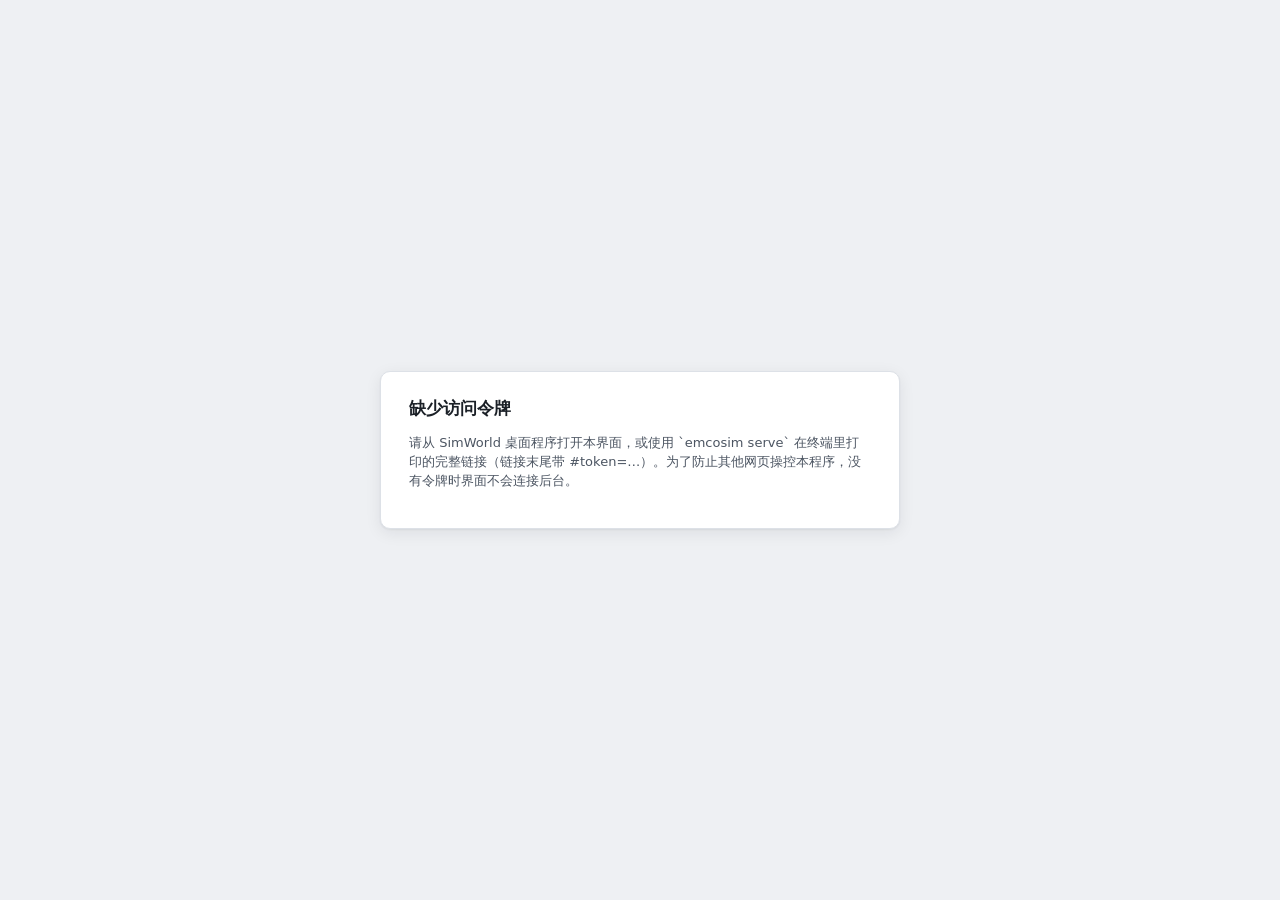
==== commit 7ed03ed8: "Product name SimWorld in the UI; welcome page when no project is open; empty states for tests, statu" ====
--- a/emcosim/app/static/index.html
+++ b/emcosim/app/static/index.html
@@ -4,7 +4,7 @@
 <meta charset="utf-8">
 <meta name="viewport" content="width=device-width, initial-scale=1">
 <meta name="color-scheme" content="light dark">
-<title>emcosim</title>
+<title>SimWorld</title>
 <link rel="stylesheet" href="./styles.css">
 <script>
   // apply the saved theme before first paint
--- a/emcosim/app/static/styles.css
+++ b/emcosim/app/static/styles.css
@@ -528,3 +528,185 @@
 .composer textarea { border: 0; outline: none; background: transparent; resize: none; padding: 8px 10px 2px; min-height: 40px; max-height: 200px; line-height: 1.45; }
 .composer .bar { display: flex; align-items: center; gap: 6px; padding: 4px 6px 6px 10px; font-size: 11.5px; color: var(--text-3); }
 .composer .bar .grow { overflow: hidden; text-overflow: ellipsis; white-space: nowrap; }
+
+/* ------------------------------------------------------------------ simple mode + panel */
+.app.simple { grid-template-columns: minmax(0, 1fr) auto; }
+.app.simple .statusbar { grid-column: 1 / -1; }
+.app.simple .rail, .app.simple .chat-wrap { display: none; }
+.rail-simple { font-size: 12px; font-weight: 600; color: var(--text-2); }
+.screen.panel[hidden] { display: none; }
+.pn-test:hover { background: var(--hover); }
+.pn-test.active { border-color: var(--accent); background: var(--accent-weak); color: var(--accent); font-weight: 600; }
+.pn-test.blocked { opacity: .5; }
+.pn-pct { font-size: 11px; color: var(--accent); }
+.pn-banner { padding: 7px 12px; border-radius: 6px; font-size: 13px; background: var(--sunken); }
+.pn-banner.ok { background: var(--ok-weak); color: var(--ok); }
+.pn-banner.bad { background: var(--bad-weak); color: var(--bad); }
+.pn-banner.busy { background: var(--accent-weak); color: var(--accent); }
+.pn-view { position: relative; background: var(--view-bg); border-radius: 8px; overflow: hidden; min-height: 0; }
+.pn-view canvas { position: absolute; inset: 0; width: 100%; height: 100%; display: block; }
+.pn-tag { position: absolute; left: 8px; top: 8px; z-index: 1; font-size: 12px; padding: 3px 8px; border-radius: 4px;
+  background: rgba(20, 26, 34, .72); color: #fff; pointer-events: none; }
+.pn-state { font-size: 18px; font-weight: 600; display: flex; gap: 12px; align-items: baseline; margin-bottom: 6px; }
+.pn-state .mono { font-size: 13px; font-weight: 400; color: var(--text-2); }
+.pn-state.on { color: var(--ok); }
+.pn-state.off { color: var(--s1); }
+.pn-kv { display: grid; grid-template-columns: 1fr; gap: 6px; }
+.pn-kv .kv { display: flex; justify-content: space-between; gap: 8px; }
+.pn-kv .k { color: var(--text-3); }
+.pn-kv .kv.bad .v { color: var(--bad); font-weight: 600; }
+.pn-warn { margin-top: 8px; color: var(--warn); }
+.pn-play input[type=range] { flex: 1; }
+.pn-time { font-size: 12px; color: var(--text-2); min-width: 120px; text-align: right; }
+.pn-chart { background: var(--panel); border: 1px solid var(--line); border-radius: 8px; padding: 6px 8px; display: flex; flex-direction: column; min-height: 0; }
+.pn-legend { display: flex; gap: 12px; font-size: 12px; margin-bottom: 2px; }
+.pn-legend .muted { margin-left: auto; }
+.pn-tabs { display: inline-flex; border: 1px solid var(--line-strong); border-radius: 6px; overflow: hidden; }
+.pn-tabs button { border: 0; background: var(--panel); color: var(--text-2); padding: 6px 14px; font-size: 13px; cursor: pointer; }
+.pn-tabs button + button { border-left: 1px solid var(--line-strong); }
+.pn-tabs button.active { background: var(--accent); color: var(--accent-ink); }
+.pn-tabs.small button { padding: 4px 10px; font-size: 12px; }
+.pn-pcb-head { display: flex; justify-content: space-between; align-items: center; }
+.pn-pcb-body { display: grid; grid-template-columns: minmax(0, 1fr) minmax(0, 1.25fr); gap: 10px; flex: 1; min-height: 0; }
+.pn-pcb-img { background: #fff; border: 1px solid var(--line); border-radius: 8px; display: flex; align-items: center; justify-content: center; overflow: auto; }
+.pn-pcb-img img { max-width: 100%; max-height: 100%; object-fit: contain; }
+.pn-pcb-table { overflow: auto; background: var(--panel); border: 1px solid var(--line); border-radius: 8px; }
+.pn-parts { width: 100%; border-collapse: collapse; font-size: 13px; }
+.pn-parts th { position: sticky; top: 0; background: var(--panel-2); text-align: left; font-weight: 600; padding: 7px 8px; border-bottom: 1px solid var(--line); white-space: nowrap; }
+.pn-parts td { padding: 6px 8px; border-bottom: 1px solid var(--line); vertical-align: top; }
+.pn-parts td.num { text-align: right; }
+.pn-parts a { color: var(--accent); text-decoration: none; white-space: nowrap; }
+.pn-parts a:hover { text-decoration: underline; }
+.small { font-size: 11px; }
+@media (max-width: 900px) { .pn-pcb-body { grid-template-columns: 1fr; } }
+.pn-circuit-wrap { background: var(--panel); border: 1px solid var(--line); border-radius: 8px; padding: 8px 10px; }
+.pn-circuit svg { display: block; max-height: 300px; }
+
+/* panel: KiCad board check + connect-AI dialog */
+.pn-check { margin: 8px 0 10px; }
+.pn-check:empty { display: none; }
+.pn-check-head { display: flex; align-items: center; gap: 12px; margin-bottom: 6px; }
+.pn-check-list { margin: 6px 0 0; padding-left: 0; list-style: none; font-size: 12px; max-height: 160px; overflow: auto; }
+.pn-check-list li { padding: 3px 0; border-bottom: 1px solid var(--line); }
+.pn-check-list .sev { font-weight: 600; }
+.pn-check-list li.error .sev { color: var(--bad); }
+.pn-check-list li.warning .sev { color: var(--text-3); }
+.pn-ai p { margin: 0 0 10px; line-height: 1.6; }
+.pn-ai-block { margin: 0 0 14px; }
+.pn-ai-title { display: flex; align-items: center; justify-content: space-between; margin-bottom: 4px; }
+.pn-ai-block pre { margin: 0; padding: 8px 10px; background: var(--panel-2, var(--bg)); border: 1px solid var(--line);
+  border-radius: 6px; white-space: pre-wrap; word-break: break-all; font-size: 12px; }
+/* PCB tab: natural height, the panel scrolls (circuit + check + parts don't fit one screen) */
+.pn-pcb-body { min-height: 0; }
+.pn-ai-prompt { max-height: 260px; overflow: auto; font-family: inherit; font-size: 13px; line-height: 1.6; margin-bottom: 8px !important; }
+.pn-ai-manual { margin: 4px 0 10px; }
+.pn-ai-manual summary { cursor: pointer; color: var(--text-2, var(--text)); margin-bottom: 8px; }
+
+/* panel layout: nav | main | side, play bar + charts fixed under main */
+.screen.panel {
+  --nav-w: 168px; --side-w: 272px;
+  display: grid; height: 100%; overflow: hidden; gap: 0;
+  grid-template-columns: var(--nav-w) minmax(0, 1fr) var(--side-w);
+  grid-template-rows: minmax(0, 1fr) auto;
+  grid-template-areas: "nav main side" "nav bottom side";
+  transition: grid-template-columns .18s ease;
+}
+.screen.panel.nav-collapsed { --nav-w: 52px; }
+.pn-nav { grid-area: nav; display: flex; flex-direction: column; gap: 4px; padding: 10px 8px; border-right: 1px solid var(--line);
+  background: var(--panel); overflow: hidden; min-width: 0; }
+.pn-nav-toggle { align-self: flex-end; width: 32px; height: 28px; border: 0; border-radius: 6px; background: transparent; color: var(--text-2);
+  cursor: pointer; display: grid; place-items: center; flex: none; }
+.pn-nav-toggle:hover { background: var(--hover); color: var(--text); }
+.pn-nav-toggle svg { transform: rotate(180deg); transition: transform .18s ease; }
+.nav-collapsed .pn-nav-toggle { align-self: center; }
+.nav-collapsed .pn-nav-toggle svg { transform: none; }
+.pn-nav-brand { display: flex; flex-direction: column; padding: 2px 8px 12px; white-space: nowrap; }
+.pn-nav-brand strong { font-size: 15px; }
+.pn-nav-item { display: flex; align-items: center; gap: 10px; height: 36px; padding: 0 10px; border: 0; border-radius: 6px; background: transparent;
+  color: var(--text-2); font-size: 14px; cursor: pointer; white-space: nowrap; text-align: left; flex: none; }
+.pn-nav-item svg { flex: none; width: 18px; height: 18px; }
+.pn-nav-item:hover { background: var(--hover); color: var(--text); }
+.pn-nav-item.active { background: var(--accent-weak); color: var(--accent); font-weight: 600; }
+.nav-collapsed .pn-nav-brand, .nav-collapsed .pn-nav-label { display: none; }
+.nav-collapsed .pn-nav-item { justify-content: center; padding: 0; }
+
+.pn-main { grid-area: main; display: flex; flex-direction: column; gap: 8px; padding: 10px 10px 0 12px; min-height: 0; min-width: 0; }
+.pn-sim { flex: 1; min-height: 0; display: flex; }
+.pn-sim .pn-view { flex: 1; }
+.pn-pcb { flex: 1; min-height: 0; overflow: auto; display: flex; flex-direction: column; gap: 8px; padding-bottom: 8px; }
+.pn-sim[hidden], .pn-pcb[hidden] { display: none; }
+.pn-parts-wrap { display: flex; flex-direction: column; gap: 8px; flex: none; }
+.pn-pcb-body { height: 460px; flex: none; }
+
+.pn-bottom { grid-area: bottom; display: flex; flex-direction: column; gap: 8px; padding: 8px 10px 10px 12px; min-width: 0; }
+.pn-play { display: flex; align-items: center; gap: 10px; background: var(--panel); border: 1px solid var(--line); border-radius: 8px; padding: 4px 10px 4px 4px; }
+.pn-charts { display: grid; grid-template-columns: 1fr 1fr; gap: 8px; }
+.pn-chart canvas { width: 100%; height: 150px; display: block; }
+
+.pn-side { grid-area: side; display: flex; flex-direction: column; gap: 14px; padding: 12px; border-left: 1px solid var(--line);
+  background: var(--panel); overflow-y: auto; min-width: 0; }
+.pn-side-sec { display: flex; flex-direction: column; gap: 6px; }
+.pn-side-title { font-size: 12px; font-weight: 600; color: var(--text-3); letter-spacing: .04em; }
+.pn-tests { display: flex; flex-direction: column; gap: 6px; }
+.pn-test { display: flex; justify-content: space-between; align-items: center; gap: 8px; width: 100%; text-align: left;
+  border: 1px solid var(--line-strong); background: var(--panel); color: var(--text); border-radius: 6px; padding: 7px 10px; font-size: 13px; cursor: pointer; }
+.pn-tests .btn { align-self: stretch; justify-content: center; }
+.pn-readout { background: var(--panel-2, var(--bg)); border: 1px solid var(--line); border-radius: 8px; padding: 10px 12px; font-size: 13px; }
+.pn-tools { margin-top: auto; }
+.pn-tools .btn { justify-content: flex-start; gap: 8px; }
+.pn-tools .btn svg { width: 16px; height: 16px; }
+.pn-foot { font-size: 11px; line-height: 1.5; }
+
+@media (max-width: 900px) {
+  .screen.panel { height: auto; overflow: visible; --side-w: 1fr;
+    grid-template-columns: var(--nav-w) minmax(0, 1fr); grid-template-rows: auto;
+    grid-template-areas: "nav main" "nav bottom" "nav side"; }
+  .pn-sim { min-height: 320px; }
+  .pn-charts { grid-template-columns: 1fr; }
+  .pn-pcb-body { height: auto; }
+}
+
+/* panel: brand, project chip, empty states */
+.pn-nav-brand { flex-direction: row; align-items: center; gap: 10px; }
+.pn-nav-brand > .pn-nav-label { display: flex; flex-direction: column; }
+.pn-logo { width: 30px; height: 30px; border-radius: 8px; background: var(--accent); color: var(--accent-ink); display: grid; place-items: center; flex: none; }
+.pn-logo svg { width: 20px; height: 20px; }
+.nav-collapsed .pn-nav-brand { display: flex; justify-content: center; padding: 2px 0 12px; }
+.nav-collapsed .pn-nav-brand > .pn-nav-label { display: none; }
+.pn-proj { margin-top: auto; display: flex; flex-direction: column; gap: 2px; border-top: 1px solid var(--line); padding-top: 8px; }
+.pn-proj:empty { display: none; }
+.pn-proj-label { font-size: 11px; color: var(--text-3); padding: 0 10px; }
+.pn-proj-name { overflow: hidden; text-overflow: ellipsis; }
+.pn-side-empty { color: var(--text-3); font-size: 13px; line-height: 1.6; padding: 10px 12px; border: 1px dashed var(--line-strong); border-radius: 8px; }
+.pn-readout:has(.pn-side-empty) { padding: 0; border: 0; background: none; }
+.pn-empty-over { position: absolute; inset: 0; display: none; flex-direction: column; align-items: center; justify-content: center; gap: 6px;
+  color: var(--text-2); font-size: 15px; text-align: center; pointer-events: none; }
+.pn-empty-over svg { width: 40px; height: 40px; opacity: .6; }
+.no-run .pn-empty-over { display: flex; }
+.pn-chart { position: relative; }
+.pn-chart-empty { position: absolute; inset: 28px 8px 8px; display: none; align-items: center; justify-content: center; color: var(--text-3); font-size: 13px;
+  border: 1px dashed var(--line); border-radius: 6px; background: var(--panel); }
+.no-run .pn-chart-empty { display: flex; }
+.no-run .pn-play { opacity: .55; pointer-events: none; }
+.pn-welcome { flex: 1; min-height: 0; overflow: auto; display: flex; align-items: center; justify-content: center; border-radius: 8px;
+  background: radial-gradient(1200px 500px at 50% -10%, var(--accent-weak), transparent 70%), var(--panel); border: 1px solid var(--line); }
+.pn-welcome[hidden] { display: none; }
+.pn-welcome-in { max-width: 720px; width: 100%; padding: 32px 24px; display: flex; flex-direction: column; align-items: center; text-align: center; gap: 10px; }
+.pn-welcome-logo { width: 56px; height: 56px; border-radius: 14px; background: var(--accent); color: var(--accent-ink); display: grid; place-items: center; }
+.pn-welcome-logo svg { width: 34px; height: 34px; }
+.pn-welcome h1 { margin: 6px 0 0; font-size: 24px; }
+.pn-welcome p { margin: 0 0 12px; max-width: 520px; line-height: 1.7; }
+.pn-start-grid { display: grid; grid-template-columns: repeat(auto-fit, minmax(190px, 1fr)); gap: 10px; width: 100%; }
+.pn-start { display: flex; flex-direction: column; align-items: flex-start; gap: 10px; text-align: left; padding: 14px; border-radius: 10px;
+  border: 1px solid var(--line-strong); background: var(--panel); color: var(--text); cursor: pointer; }
+.pn-start:hover { border-color: var(--accent); }
+.pn-start.primary { border-color: var(--accent); box-shadow: 0 0 0 1px var(--accent) inset; }
+.pn-start-ico { width: 34px; height: 34px; border-radius: 8px; background: var(--accent-weak); color: var(--accent); display: grid; place-items: center; }
+.pn-start-txt { display: flex; flex-direction: column; gap: 4px; }
+.pn-start-txt strong { font-size: 14px; }
+.pn-recent { width: 100%; margin-top: 18px; display: flex; flex-direction: column; gap: 4px; text-align: left; }
+.pn-recent-row { display: grid; grid-template-columns: 18px auto minmax(0, 1fr); align-items: center; gap: 8px; padding: 7px 10px; border: 0; border-radius: 6px;
+  background: transparent; color: var(--text); cursor: pointer; text-align: left; }
+.pn-recent-row:hover { background: var(--hover); }
+.pn-recent-path { overflow: hidden; text-overflow: ellipsis; white-space: nowrap; }
+.no-project .pn-bottom { display: none; }
